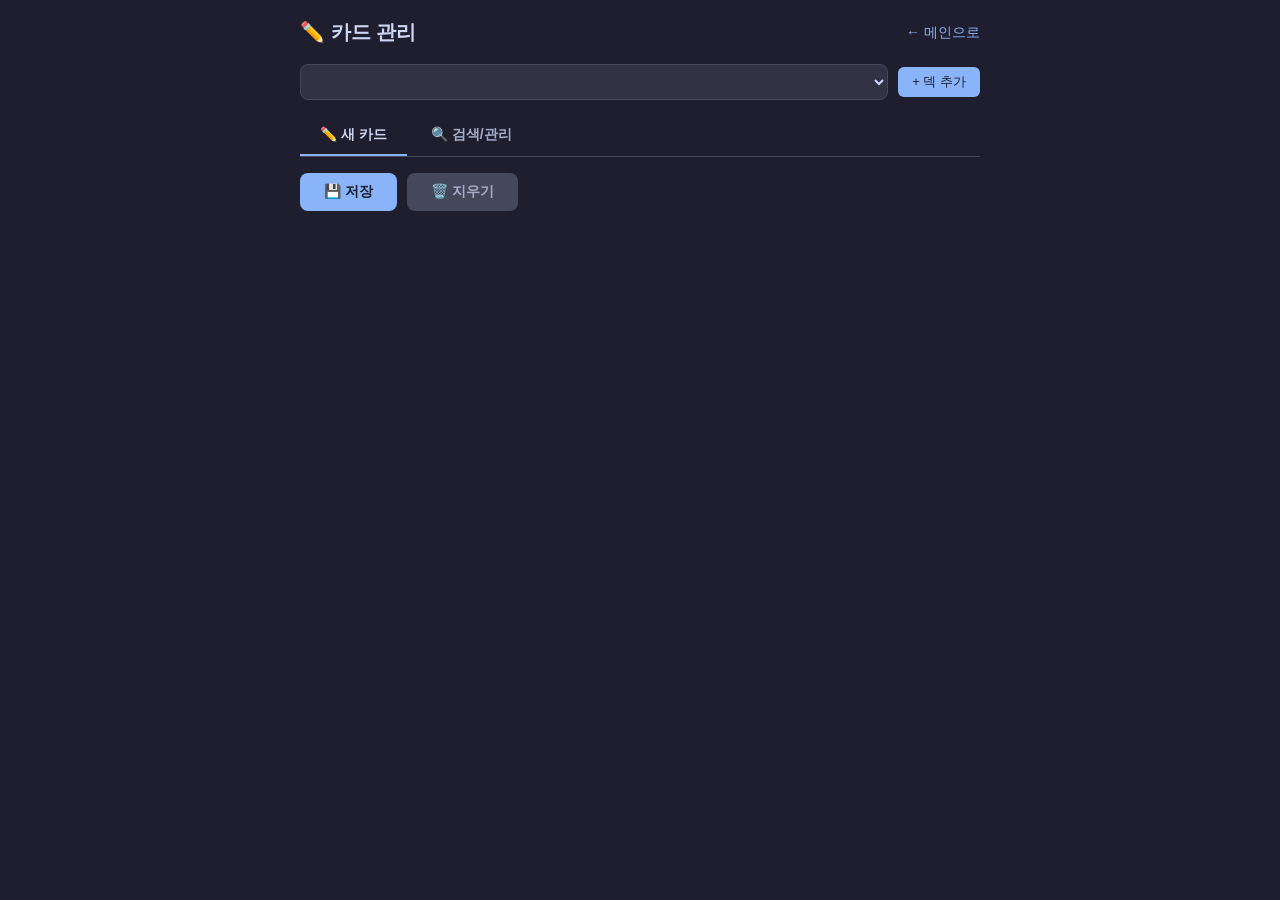
==== control.html @ b475185c "Add files via upload" ====
<!DOCTYPE html>
<html lang="ko">
<head>
  <meta charset="UTF-8">
  <meta name="viewport" content="width=device-width, initial-scale=1.0, maximum-scale=1.0, user-scalable=no">
  <title>✏️ 카드 관리 - memo_crd</title>
  <link rel="stylesheet" href="style.css">
  <style>
    /* control.html 전용 스타일 */
    .control-app { max-width: 720px; margin: 0 auto; padding: 16px 20px 32px; }
    .control-header { display: flex; align-items: center; justify-content: space-between; margin-bottom: 16px; flex-wrap: wrap; gap: 10px; }
    .control-header h1 { font-size: 20px; font-weight: 700; margin: 0; }
    .back-link { color: var(--accent-blue); text-decoration: none; font-size: 14px; }
    .back-link:hover { text-decoration: underline; }

    .deck-selector { display: flex; gap: 10px; align-items: center; margin-bottom: 16px; flex-wrap: wrap; }
    .deck-selector select { padding: 8px 14px; border-radius: 8px; border: 1px solid var(--card-border); background: var(--card-bg); color: var(--text-primary); font-size: 14px; flex: 1; min-width: 150px; }

    .control-tabs { display: flex; gap: 4px; margin-bottom: 16px; border-bottom: 1px solid var(--card-border); }
    .control-tab { padding: 10px 20px; border: none; background: none; color: var(--text-secondary); font-size: 14px; font-weight: 600; cursor: pointer; border-bottom: 2px solid transparent; transition: 0.15s; }
    .control-tab.active { color: var(--text-primary); border-bottom-color: var(--accent-blue); }
    .control-tab:hover { color: var(--text-primary); }

    .control-page { display: none; }
    .control-page.active { display: block; }

    /* 폼 스타일 */
    .form-section { background: var(--card-bg); border: 1px solid var(--card-border); border-radius: 12px; padding: 16px 18px; margin-bottom: 14px; }
    .form-section-title { font-size: 13px; font-weight: 600; color: var(--text-secondary); margin-bottom: 12px; display: flex; align-items: center; gap: 6px; }
    .form-section-title .stage-num { background: var(--accent-blue); color: #1e1e2e; padding: 0 8px; border-radius: 4px; font-size: 11px; }

    .field-group { margin-bottom: 10px; }
    .field-group label { display: block; font-size: 12px; color: var(--text-secondary); margin-bottom: 3px; font-weight: 500; }
    .field-group input, .field-group textarea, .field-group select { width: 100%; padding: 8px 12px; border-radius: 6px; border: 1px solid var(--card-border); background: var(--bg); color: var(--text-primary); font-size: 14px; font-family: inherit; }
    .field-group textarea { min-height: 60px; resize: vertical; }
    .field-group input:focus, .field-group textarea:focus, .field-group select:focus { border-color: var(--accent-blue); outline: none; }

    .list-entry-item { background: var(--bg); border: 1px solid var(--card-border); border-radius: 8px; padding: 12px; margin-bottom: 8px; position: relative; }
    .list-entry-item .del-entry-btn { position: absolute; top: 6px; right: 8px; background: none; border: none; color: var(--accent-red); cursor: pointer; font-size: 16px; }
    .list-text-item { display: flex; gap: 8px; align-items: center; margin-bottom: 6px; }
    .list-text-item input { flex: 1; padding: 6px 10px; border-radius: 6px; border: 1px solid var(--card-border); background: var(--bg); color: var(--text-primary); font-size: 13px; }
    .list-text-item .del-text-btn { background: none; border: none; color: var(--text-muted); cursor: pointer; font-size: 14px; }
    .list-text-item .del-text-btn:hover { color: var(--accent-red); }

    .add-btn { padding: 6px 14px; border: 1px dashed var(--card-border); border-radius: 6px; background: transparent; color: var(--text-secondary); font-size: 12px; cursor: pointer; transition: 0.15s; }
    .add-btn:hover { border-color: var(--accent-blue); color: var(--accent-blue); }

    .form-actions { display: flex; gap: 10px; flex-wrap: wrap; margin-top: 8px; }
    .form-actions .btn { padding: 10px 24px; border: none; border-radius: 8px; font-size: 14px; font-weight: 600; cursor: pointer; }
    .btn-save { background: var(--accent-blue); color: #1e1e2e; }
    .btn-save:hover { opacity: 0.85; }
    .btn-clear { background: var(--button-bg); color: var(--text-secondary); }
    .btn-clear:hover { background: var(--button-active); }

    /* 검색 결과 */
    .search-box { display: flex; gap: 8px; margin-bottom: 12px; }
    .search-box input { flex: 1; padding: 10px 14px; border-radius: 8px; border: 1px solid var(--card-border); background: var(--bg); color: var(--text-primary); font-size: 14px; }
    .search-box input:focus { border-color: var(--accent-blue); outline: none; }

    .search-result-item { background: var(--card-bg); border: 1px solid var(--card-border); border-radius: 8px; padding: 12px 14px; margin-bottom: 8px; }
    .search-result-item .result-header { display: flex; justify-content: space-between; align-items: center; flex-wrap: wrap; gap: 6px; }
    .search-result-item .result-title { font-size: 15px; font-weight: 600; color: var(--text-primary); }
    .search-result-item .result-deck { font-size: 11px; color: var(--text-muted); background: var(--bg); padding: 2px 8px; border-radius: 4px; }
    .search-result-item .result-actions { display: flex; gap: 4px; margin-top: 6px; }
    .search-result-item .result-actions button { background: none; border: none; color: var(--text-secondary); cursor: pointer; font-size: 14px; padding: 2px 6px; }
    .search-result-item .result-actions button:hover { color: var(--text-primary); }
    .search-result-item .result-actions .del-btn:hover { color: var(--accent-red); }

    .result-body { font-size: 13px; color: var(--text-secondary); margin-top: 4px; white-space: pre-wrap; word-break: break-word; }
    .result-edit-area { margin-top: 8px; }
    .result-edit-area textarea { width: 100%; padding: 8px 10px; border-radius: 6px; border: 1px solid var(--card-border); background: var(--bg); color: var(--text-primary); font-size: 13px; font-family: inherit; min-height: 80px; }
    .result-edit-area .edit-actions { display: flex; gap: 6px; margin-top: 6px; }
    .result-edit-area .edit-actions button { padding: 4px 12px; border: none; border-radius: 6px; font-size: 12px; font-weight: 600; cursor: pointer; }
    .edit-save-btn { background: var(--accent-blue); color: #1e1e2e; }
    .edit-cancel-btn { background: var(--button-bg); color: var(--text-secondary); }

    .empty-state { text-align: center; padding: 40px 16px; color: var(--text-muted); font-size: 14px; }

    @media (max-width: 480px) {
      .control-app { padding: 10px 12px 24px; }
      .control-tab { padding: 8px 12px; font-size: 13px; }
      .form-section { padding: 12px 14px; }
    }
  </style>
</head>
<body>

  <div class="control-app">

    <!-- 헤더 -->
    <div class="control-header">
      <h1>✏️ 카드 관리</h1>
      <a href="index.html" class="back-link">← 메인으로</a>
    </div>

    <!-- 덱 선택 -->
    <div class="deck-selector">
      <select id="deckSelect"></select>
      <button class="btn-save" id="addDeckBtn" style="padding:6px 14px;font-size:13px;border:none;border-radius:6px;cursor:pointer;background:var(--accent-blue);color:#1e1e2e;">+ 덱 추가</button>
    </div>

    <!-- 탭 -->
    <div class="control-tabs">
      <button class="control-tab active" data-tab="new">✏️ 새 카드</button>
      <button class="control-tab" data-tab="search">🔍 검색/관리</button>
    </div>

    <!-- 새 카드 탭 -->
    <div id="tab-new" class="control-page active">
      <div id="newCardForm">
        <!-- JavaScript로 동적 생성 -->
      </div>
      <div class="form-actions">
        <button class="btn btn-save" id="saveCardBtn">💾 저장</button>
        <button class="btn btn-clear" id="clearFormBtn">🗑️ 지우기</button>
      </div>
    </div>

    <!-- 검색/관리 탭 -->
    <div id="tab-search" class="control-page">
      <div class="search-box">
        <input id="searchInput" type="text" placeholder="검색어 (단어, baseWord, deck...)">
        <button id="searchBtn" style="padding:8px 16px;border:none;border-radius:8px;background:var(--accent-blue);color:#1e1e2e;font-weight:600;cursor:pointer;">검색</button>
      </div>
      <div id="searchResults"></div>
    </div>

  </div>

  <!-- ===== 확인 다이얼로그 ===== -->
  <div id="confirm-modal" class="modal-overlay hidden">
    <div class="modal-box modal-box-small">
      <p id="confirm-text"></p>
      <div class="confirm-actions">
        <button id="confirm-yes" class="btn-pill x-btn">삭제</button>
        <button id="confirm-no" class="btn-pill">취소</button>
      </div>
    </div>
  </div>

  <!-- ===== 토스트 컨테이너 ===== -->
  <div id="toast-container"></div>

  <script src="app.js"></script>
  <script>
    // ===== control.html 전용 초기화 =====
    document.addEventListener('DOMContentLoaded', function() {
      if (typeof initControl === 'function') {
        initControl();
      } else {
        console.error('app.js 로드 실패: initControl 함수를 찾을 수 없습니다.');
      }
    });
  </script>
</body>
</html>
---- style.css ----
:root {
  --bg: #1e1e2e;
  --card-bg: #313244;
  --card-border: #45475a;
  --text-primary: #cdd6f4;
  --text-secondary: #a6adc8;
  --text-muted: #6c7086;
  --accent-blue: #89b4fa;
  --accent-green: #a6e3a1;
  --accent-yellow: #f9e2af;
  --accent-red: #f38ba8;
  --accent-pink: #f5c2e7;
  --button-bg: #45475a;
  --button-active: #585b70;
  --star-gold: #f9e2af;
  --x-red: #f38ba8;
  --radius: 12px;
  --radius-sm: 8px;
}

* { box-sizing: border-box; margin: 0; padding: 0; -webkit-tap-highlight-color: transparent; }

html, body {
  background: var(--bg);
  color: var(--text-primary);
  font-family: -apple-system, BlinkMacSystemFont, 'Segoe UI', 'Noto Sans KR', sans-serif;
  font-size: 15px;
  line-height: 1.6;
  min-height: 100vh;
}

.hidden { display: none !important; }

/* ===== 모달 ===== */
.modal-overlay {
  position: fixed;
  inset: 0;
  background: rgba(0,0,0,0.7);
  display: flex;
  align-items: center;
  justify-content: center;
  padding: 20px;
  z-index: 1000;
}
.modal-overlay.hidden { display: none; }

.modal-box {
  background: var(--card-bg);
  border: 1px solid var(--card-border);
  border-radius: var(--radius);
  padding: 28px 24px;
  max-width: 420px;
  width: 100%;
  max-height: 90vh;
  overflow-y: auto;
}
.modal-box-small { max-width: 340px; text-align: center; }
.modal-box h2 { font-size: 18px; font-weight: 700; margin-bottom: 10px; color: var(--accent-blue); }
.modal-desc { font-size: 13px; color: var(--text-secondary); line-height: 1.6; margin-bottom: 16px; }
.modal-box label { display: block; font-size: 12px; color: var(--text-secondary); font-weight: 500; margin-bottom: 4px; }
.modal-box input, .modal-box textarea {
  width: 100%;
  padding: 10px 14px;
  border-radius: var(--radius-sm);
  border: 1px solid var(--card-border);
  background: var(--bg);
  color: var(--text-primary);
  font-size: 14px;
  font-family: inherit;
}
.modal-box input:focus, .modal-box textarea:focus { border-color: var(--accent-blue); outline: none; }
.modal-hint { font-size: 11px; color: var(--text-muted); margin-top: 12px; line-height: 1.5; }
.setup-error { color: var(--accent-red); font-size: 12px; margin-top: 10px; }

.confirm-actions { display: flex; gap: 10px; justify-content: center; margin-top: 16px; }
#confirm-text { font-size: 14px; color: var(--text-primary); }

/* ===== 앱 ===== */
.app {
  max-width: 640px;
  margin: 0 auto;
  padding: 10px 16px 24px;
  min-height: 100vh;
  display: flex;
  flex-direction: column;
}

/* ===== 상단바 ===== */
.topbar {
  display: flex;
  justify-content: space-between;
  align-items: center;
  padding: 6px 0 10px;
  border-bottom: 1px solid var(--card-border);
}
.topbar-left { display: flex; align-items: center; gap: 8px; }
.app-title { font-size: 16px; font-weight: 700; }
.sync-indicator { font-size: 10px; color: var(--accent-green); }
.sync-indicator.syncing { color: var(--accent-yellow); animation: pulse 0.8s infinite; }
.sync-indicator.error { color: var(--accent-red); }
@keyframes pulse { 0%,100% { opacity: 1; } 50% { opacity: 0.2; } }
.sync-text { font-size: 11px; color: var(--text-muted); }
.topbar-right { display: flex; gap: 4px; }
.icon-btn {
  background: none;
  border: none;
  color: var(--text-secondary);
  font-size: 18px;
  cursor: pointer;
  padding: 4px 8px;
  border-radius: var(--radius-sm);
}
.icon-btn:hover { background: var(--button-bg); color: var(--text-primary); }

/* ===== 덱 탭 ===== */
.deck-tabs {
  display: flex;
  gap: 4px;
  padding: 10px 0 12px;
  overflow-x: auto;
  flex-wrap: nowrap;
}
.deck-tab {
  padding: 6px 16px;
  border: none;
  border-radius: 20px;
  background: var(--button-bg);
  color: var(--text-secondary);
  font-size: 13px;
  font-weight: 500;
  cursor: pointer;
  white-space: nowrap;
  transition: 0.15s;
}
.deck-tab:hover { background: var(--button-active); }
.deck-tab.active { background: var(--accent-blue); color: #1e1e2e; }

/* ===== 정보 패널 ===== */
.info-panel {
  display: flex;
  align-items: center;
  justify-content: space-between;
  padding: 8px 12px;
  background: var(--card-bg);
  border-radius: var(--radius-sm);
  margin-bottom: 10px;
  flex-wrap: wrap;
  gap: 6px;
  min-height: 44px;
}
.info-left { display: flex; align-items: center; gap: 8px; flex-wrap: wrap; }
.star-display { color: var(--star-gold); font-size: 14px; letter-spacing: 1px; }
.x-display { color: var(--x-red); font-size: 14px; letter-spacing: 1px; }
.progress { font-size: 12px; color: var(--text-muted); }
.info-center { flex: 1; min-width: 120px; }
.card-title { font-size: 16px; font-weight: 600; display: block; }
.card-sub { font-size: 12px; color: var(--text-secondary); }
.stage-indicator { font-size: 12px; color: var(--text-muted); margin-left: 6px; letter-spacing: 2px; }
.info-right { display: flex; align-items: center; gap: 6px; }
.btn-delete-sm {
  background: none;
  border: none;
  color: var(--text-muted);
  font-size: 18px;
  cursor: pointer;
  padding: 4px 6px;
}
.btn-delete-sm:hover { color: var(--accent-red); }

/* ===== 카드 영역 ===== */
.card-container {
  perspective: 1200px;
  flex: 1;
  min-height: 260px;
  margin-bottom: 12px;
}
.card {
  width: 100%;
  height: 100%;
  min-height: 260px;
  cursor: pointer;
  position: relative;
}
.card-inner {
  position: relative;
  width: 100%;
  height: 100%;
  min-height: 260px;
  transition: transform 0.5s cubic-bezier(0.23, 1, 0.32, 1);
  transform-style: preserve-3d;
}
.face {
  position: absolute;
  inset: 0;
  backface-visibility: hidden;
  border-radius: var(--radius);
  display: flex;
  flex-direction: column;
  justify-content: center;
  align-items: center;
  padding: 24px 20px;
  text-align: center;
  background: var(--card-bg);
  border: 1px solid var(--card-border);
  min-height: 260px;
  overflow-y: auto;
}
.face-0 { transform: rotateY(0deg); }
.face-1 { transform: rotateY(180deg); }
.face-2 { transform: rotateY(360deg); }
.face-3 { transform: rotateY(540deg); }

.face-label {
  font-size: 11px;
  color: var(--text-muted);
  font-weight: 600;
  text-transform: uppercase;
  letter-spacing: 0.08em;
  margin-bottom: 10px;
}
.face-content {
  font-size: 18px;
  font-weight: 500;
  color: var(--text-primary);
  width: 100%;
  word-break: break-word;
}
.face-content .field-item { margin-bottom: 6px; }
.face-content .field-item:last-child { margin-bottom: 0; }
.empty-face { color: var(--text-muted); font-size: 16px; }

/* ===== 하단 컨트롤 ===== */
.controls-panel {
  display: flex;
  flex-direction: column;
  gap: 10px;
  padding: 10px 0 6px;
}
.nav-row { display: flex; gap: 6px; flex-wrap: wrap; justify-content: center; }
.ctrl-btn {
  padding: 8px 14px;
  border: none;
  border-radius: var(--radius-sm);
  background: var(--button-bg);
  color: var(--text-primary);
  font-size: 13px;
  font-weight: 500;
  cursor: pointer;
  transition: 0.15s;
  flex: 1;
  min-width: 56px;
}
.ctrl-btn:hover { background: var(--button-active); }
.ctrl-btn:active { transform: scale(0.95); }
.shuffle-btn { background: #3d2e5e; color: var(--accent-pink); }
.shuffle-btn:hover { background: #4e3a72; }
.reset-btn { background: #3d1e2e; color: var(--accent-red); }
.reset-btn:hover { background: #522840; }

.score-row { display: flex; gap: 4px; flex-wrap: wrap; justify-content: center; }
.btn-pill {
  padding: 8px 14px;
  border: none;
  border-radius: var(--radius-sm);
  font-size: 14px;
  font-weight: 600;
  background: var(--button-bg);
  color: var(--text-primary);
  cursor: pointer;
  transition: 0.15s;
  min-width: 44px;
}
.btn-pill:hover { background: var(--button-active); }
.btn-pill:active { transform: scale(0.95); }
.star-btn { color: var(--star-gold); }
.x-btn { color: var(--x-red); }

/* ===== 푸터 ===== */
.app-footer {
  text-align: center;
  padding: 10px 0 4px;
  border-top: 1px solid var(--card-border);
  margin-top: 8px;
}
.footer-stats { font-size: 12px; color: var(--text-secondary); }
.footer-help { font-size: 10px; color: var(--text-muted); margin-top: 4px; opacity: 0.7; }
.status-text { font-size: 11px; color: var(--accent-green); min-height: 16px; margin-top: 4px; }

/* ===== 토스트 ===== */
#toast-container {
  position: fixed;
  bottom: 24px;
  left: 50%;
  transform: translateX(-50%);
  display: flex;
  flex-direction: column;
  gap: 6px;
  z-index: 2000;
  pointer-events: none;
  max-width: 90%;
}
.toast {
  background: var(--card-bg);
  border: 1px solid var(--card-border);
  color: var(--text-primary);
  padding: 10px 18px;
  border-radius: var(--radius-sm);
  font-size: 13px;
  box-shadow: 0 4px 16px rgba(0,0,0,0.4);
  animation: fadeIn 0.2s ease;
}
.toast.error { border-color: var(--accent-red); color: var(--accent-red); }
@keyframes fadeIn { from { opacity: 0; transform: translateY(10px); } to { opacity: 1; transform: translateY(0); } }

/* ===== 반응형 ===== */
@media (max-width: 480px) {
  .app { padding: 6px 10px 16px; }
  .card-title { font-size: 14px; }
  .face-content { font-size: 15px; }
  .face { padding: 16px 14px; min-height: 200px; }
  .card { min-height: 200px; }
  .card-inner { min-height: 200px; }
  .ctrl-btn { font-size: 12px; padding: 6px 10px; min-width: 44px; }
  .btn-pill { font-size: 12px; padding: 6px 10px; min-width: 36px; }
  .info-panel { padding: 6px 10px; }
  .deck-tab { font-size: 12px; padding: 4px 12px; }
  .topbar .app-title { font-size: 14px; }
}

@media (min-width: 768px) {
  .app { padding: 20px 32px 32px; }
  .face-content { font-size: 22px; }
  .card-title { font-size: 20px; }
}
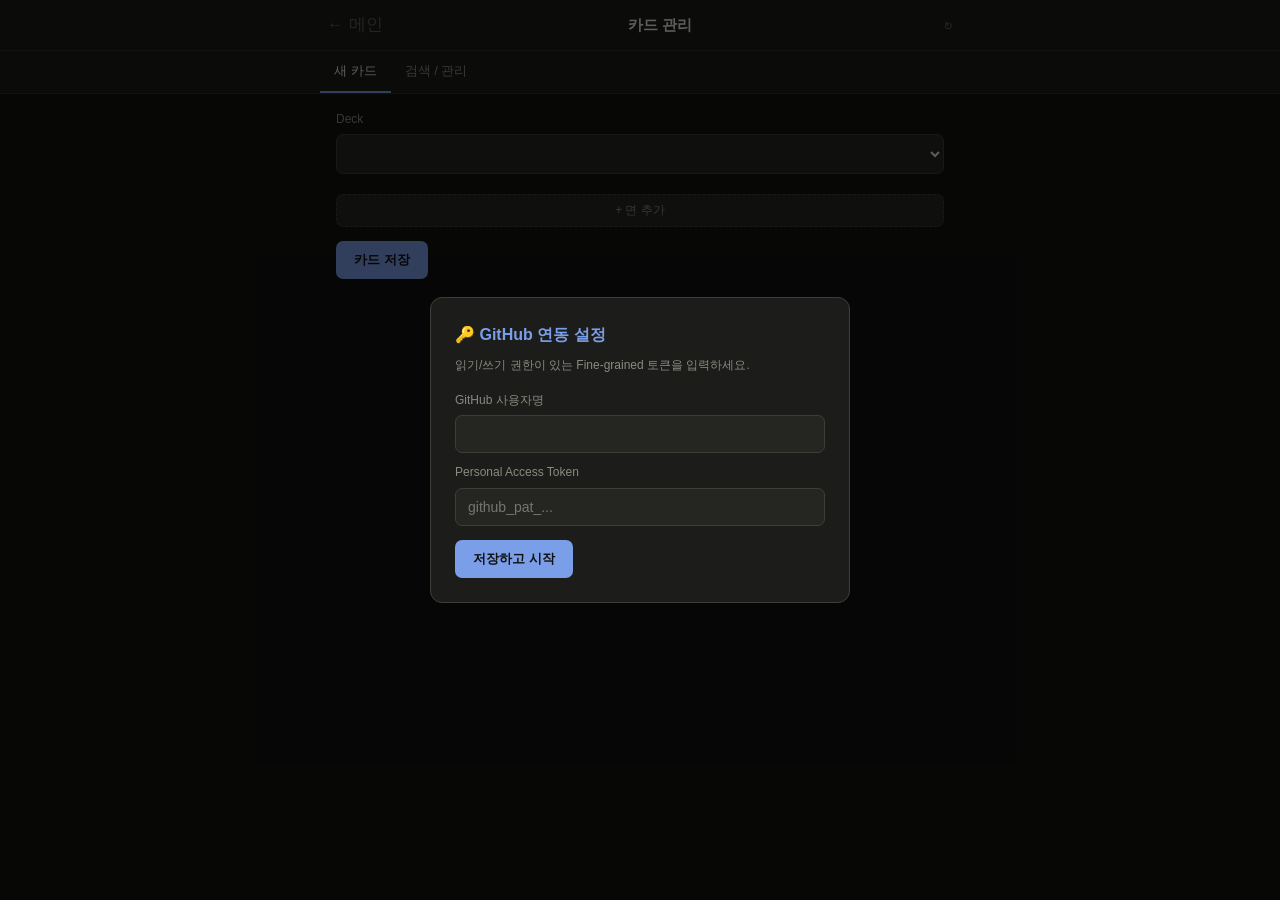
==== commit 5b8f1d44: "Add files via upload" ====
--- a/control.html
+++ b/control.html
@@ -1,156 +1,523 @@
 <!DOCTYPE html>
 <html lang="ko">
 <head>
-  <meta charset="UTF-8">
-  <meta name="viewport" content="width=device-width, initial-scale=1.0, maximum-scale=1.0, user-scalable=no">
-  <title>✏️ 카드 관리 - memo_crd</title>
-  <link rel="stylesheet" href="style.css">
-  <style>
-    /* control.html 전용 스타일 */
-    .control-app { max-width: 720px; margin: 0 auto; padding: 16px 20px 32px; }
-    .control-header { display: flex; align-items: center; justify-content: space-between; margin-bottom: 16px; flex-wrap: wrap; gap: 10px; }
-    .control-header h1 { font-size: 20px; font-weight: 700; margin: 0; }
-    .back-link { color: var(--accent-blue); text-decoration: none; font-size: 14px; }
-    .back-link:hover { text-decoration: underline; }
-
-    .deck-selector { display: flex; gap: 10px; align-items: center; margin-bottom: 16px; flex-wrap: wrap; }
-    .deck-selector select { padding: 8px 14px; border-radius: 8px; border: 1px solid var(--card-border); background: var(--card-bg); color: var(--text-primary); font-size: 14px; flex: 1; min-width: 150px; }
-
-    .control-tabs { display: flex; gap: 4px; margin-bottom: 16px; border-bottom: 1px solid var(--card-border); }
-    .control-tab { padding: 10px 20px; border: none; background: none; color: var(--text-secondary); font-size: 14px; font-weight: 600; cursor: pointer; border-bottom: 2px solid transparent; transition: 0.15s; }
-    .control-tab.active { color: var(--text-primary); border-bottom-color: var(--accent-blue); }
-    .control-tab:hover { color: var(--text-primary); }
-
-    .control-page { display: none; }
-    .control-page.active { display: block; }
-
-    /* 폼 스타일 */
-    .form-section { background: var(--card-bg); border: 1px solid var(--card-border); border-radius: 12px; padding: 16px 18px; margin-bottom: 14px; }
-    .form-section-title { font-size: 13px; font-weight: 600; color: var(--text-secondary); margin-bottom: 12px; display: flex; align-items: center; gap: 6px; }
-    .form-section-title .stage-num { background: var(--accent-blue); color: #1e1e2e; padding: 0 8px; border-radius: 4px; font-size: 11px; }
-
-    .field-group { margin-bottom: 10px; }
-    .field-group label { display: block; font-size: 12px; color: var(--text-secondary); margin-bottom: 3px; font-weight: 500; }
-    .field-group input, .field-group textarea, .field-group select { width: 100%; padding: 8px 12px; border-radius: 6px; border: 1px solid var(--card-border); background: var(--bg); color: var(--text-primary); font-size: 14px; font-family: inherit; }
-    .field-group textarea { min-height: 60px; resize: vertical; }
-    .field-group input:focus, .field-group textarea:focus, .field-group select:focus { border-color: var(--accent-blue); outline: none; }
-
-    .list-entry-item { background: var(--bg); border: 1px solid var(--card-border); border-radius: 8px; padding: 12px; margin-bottom: 8px; position: relative; }
-    .list-entry-item .del-entry-btn { position: absolute; top: 6px; right: 8px; background: none; border: none; color: var(--accent-red); cursor: pointer; font-size: 16px; }
-    .list-text-item { display: flex; gap: 8px; align-items: center; margin-bottom: 6px; }
-    .list-text-item input { flex: 1; padding: 6px 10px; border-radius: 6px; border: 1px solid var(--card-border); background: var(--bg); color: var(--text-primary); font-size: 13px; }
-    .list-text-item .del-text-btn { background: none; border: none; color: var(--text-muted); cursor: pointer; font-size: 14px; }
-    .list-text-item .del-text-btn:hover { color: var(--accent-red); }
-
-    .add-btn { padding: 6px 14px; border: 1px dashed var(--card-border); border-radius: 6px; background: transparent; color: var(--text-secondary); font-size: 12px; cursor: pointer; transition: 0.15s; }
-    .add-btn:hover { border-color: var(--accent-blue); color: var(--accent-blue); }
-
-    .form-actions { display: flex; gap: 10px; flex-wrap: wrap; margin-top: 8px; }
-    .form-actions .btn { padding: 10px 24px; border: none; border-radius: 8px; font-size: 14px; font-weight: 600; cursor: pointer; }
-    .btn-save { background: var(--accent-blue); color: #1e1e2e; }
-    .btn-save:hover { opacity: 0.85; }
-    .btn-clear { background: var(--button-bg); color: var(--text-secondary); }
-    .btn-clear:hover { background: var(--button-active); }
-
-    /* 검색 결과 */
-    .search-box { display: flex; gap: 8px; margin-bottom: 12px; }
-    .search-box input { flex: 1; padding: 10px 14px; border-radius: 8px; border: 1px solid var(--card-border); background: var(--bg); color: var(--text-primary); font-size: 14px; }
-    .search-box input:focus { border-color: var(--accent-blue); outline: none; }
-
-    .search-result-item { background: var(--card-bg); border: 1px solid var(--card-border); border-radius: 8px; padding: 12px 14px; margin-bottom: 8px; }
-    .search-result-item .result-header { display: flex; justify-content: space-between; align-items: center; flex-wrap: wrap; gap: 6px; }
-    .search-result-item .result-title { font-size: 15px; font-weight: 600; color: var(--text-primary); }
-    .search-result-item .result-deck { font-size: 11px; color: var(--text-muted); background: var(--bg); padding: 2px 8px; border-radius: 4px; }
-    .search-result-item .result-actions { display: flex; gap: 4px; margin-top: 6px; }
-    .search-result-item .result-actions button { background: none; border: none; color: var(--text-secondary); cursor: pointer; font-size: 14px; padding: 2px 6px; }
-    .search-result-item .result-actions button:hover { color: var(--text-primary); }
-    .search-result-item .result-actions .del-btn:hover { color: var(--accent-red); }
-
-    .result-body { font-size: 13px; color: var(--text-secondary); margin-top: 4px; white-space: pre-wrap; word-break: break-word; }
-    .result-edit-area { margin-top: 8px; }
-    .result-edit-area textarea { width: 100%; padding: 8px 10px; border-radius: 6px; border: 1px solid var(--card-border); background: var(--bg); color: var(--text-primary); font-size: 13px; font-family: inherit; min-height: 80px; }
-    .result-edit-area .edit-actions { display: flex; gap: 6px; margin-top: 6px; }
-    .result-edit-area .edit-actions button { padding: 4px 12px; border: none; border-radius: 6px; font-size: 12px; font-weight: 600; cursor: pointer; }
-    .edit-save-btn { background: var(--accent-blue); color: #1e1e2e; }
-    .edit-cancel-btn { background: var(--button-bg); color: var(--text-secondary); }
-
-    .empty-state { text-align: center; padding: 40px 16px; color: var(--text-muted); font-size: 14px; }
-
-    @media (max-width: 480px) {
-      .control-app { padding: 10px 12px 24px; }
-      .control-tab { padding: 8px 12px; font-size: 13px; }
-      .form-section { padding: 12px 14px; }
-    }
-  </style>
+<meta charset="UTF-8">
+<meta name="viewport" content="width=device-width, initial-scale=1.0, maximum-scale=1.0, user-scalable=no">
+<title>memo_crd · control</title>
+<link rel="stylesheet" href="style.css">
 </head>
 <body>
 
-  <div class="control-app">
-
-    <!-- 헤더 -->
-    <div class="control-header">
-      <h1>✏️ 카드 관리</h1>
-      <a href="index.html" class="back-link">← 메인으로</a>
-    </div>
-
-    <!-- 덱 선택 -->
-    <div class="deck-selector">
-      <select id="deckSelect"></select>
-      <button class="btn-save" id="addDeckBtn" style="padding:6px 14px;font-size:13px;border:none;border-radius:6px;cursor:pointer;background:var(--accent-blue);color:#1e1e2e;">+ 덱 추가</button>
-    </div>
-
-    <!-- 탭 -->
-    <div class="control-tabs">
-      <button class="control-tab active" data-tab="new">✏️ 새 카드</button>
-      <button class="control-tab" data-tab="search">🔍 검색/관리</button>
-    </div>
-
-    <!-- 새 카드 탭 -->
-    <div id="tab-new" class="control-page active">
-      <div id="newCardForm">
-        <!-- JavaScript로 동적 생성 -->
-      </div>
-      <div class="form-actions">
-        <button class="btn btn-save" id="saveCardBtn">💾 저장</button>
-        <button class="btn btn-clear" id="clearFormBtn">🗑️ 지우기</button>
-      </div>
-    </div>
-
-    <!-- 검색/관리 탭 -->
-    <div id="tab-search" class="control-page">
-      <div class="search-box">
-        <input id="searchInput" type="text" placeholder="검색어 (단어, baseWord, deck...)">
-        <button id="searchBtn" style="padding:8px 16px;border:none;border-radius:8px;background:var(--accent-blue);color:#1e1e2e;font-weight:600;cursor:pointer;">검색</button>
-      </div>
-      <div id="searchResults"></div>
-    </div>
-
+<div id="setup-modal" class="modal-overlay">
+  <div class="modal-box">
+    <h2>🔑 GitHub 연동 설정</h2>
+    <p class="modal-desc">읽기/쓰기 권한이 있는 Fine-grained 토큰을 입력하세요.</p>
+    <label class="field-label">GitHub 사용자명</label>
+    <input id="input-owner" class="field-input" type="text">
+    <div style="height:10px"></div>
+    <label class="field-label">Personal Access Token</label>
+    <input id="input-token" class="field-input" type="password" placeholder="github_pat_...">
+    <div class="btn-row"><button id="setup-save-btn" class="btn btn-accent">저장하고 시작</button></div>
+    <p id="setup-error" class="modal-err"></p>
   </div>
-
-  <!-- ===== 확인 다이얼로그 ===== -->
-  <div id="confirm-modal" class="modal-overlay hidden">
-    <div class="modal-box modal-box-small">
-      <p id="confirm-text"></p>
-      <div class="confirm-actions">
-        <button id="confirm-yes" class="btn-pill x-btn">삭제</button>
-        <button id="confirm-no" class="btn-pill">취소</button>
-      </div>
+</div>
+
+<header class="app-header">
+  <div class="header-inner">
+    <a href="index.html" class="icon-btn" style="text-decoration:none">← 메인</a>
+    <span class="app-title">카드 관리</span>
+    <div class="header-right">
+      <span id="sync-text" class="sync-text"></span>
+      <button id="refresh-btn" class="icon-btn" title="새로고침">↻</button>
     </div>
   </div>
-
-  <!-- ===== 토스트 컨테이너 ===== -->
-  <div id="toast-container"></div>
-
-  <script src="app.js"></script>
-  <script>
-    // ===== control.html 전용 초기화 =====
-    document.addEventListener('DOMContentLoaded', function() {
-      if (typeof initControl === 'function') {
-        initControl();
-      } else {
-        console.error('app.js 로드 실패: initControl 함수를 찾을 수 없습니다.');
+</header>
+
+<nav class="tab-bar">
+  <div class="tab-inner">
+    <button class="tab-btn active" data-tab="new">새 카드</button>
+    <button class="tab-btn" data-tab="search">검색 / 관리</button>
+  </div>
+</nav>
+
+<!-- ===== 새 카드 ===== -->
+<div id="tab-new" class="page">
+  <div class="field-block">
+    <label class="field-label">Deck</label>
+    <select id="deck-select" class="field-select"></select>
+  </div>
+  <div id="new-stage-container"></div>
+  <button type="button" id="add-stage-new" class="list-add-btn">+ 면 추가</button>
+  <div class="btn-row">
+    <button id="save-new-btn" class="btn btn-accent">카드 저장</button>
+  </div>
+  <div id="new-upload-progress" class="field-hint"></div>
+</div>
+
+<!-- ===== 검색/관리 ===== -->
+<div id="tab-search" class="page hidden">
+  <input id="search-input" class="search-input" type="text" placeholder="결합어구, 단서, 본문 등으로 검색...">
+  <div id="search-result-label" class="search-result-label"></div>
+  <div id="search-results"></div>
+</div>
+
+<div id="toast-container" style="position:fixed;bottom:20px;left:50%;transform:translateX(-50%);z-index:300"></div>
+
+<script src="gh-api.js"></script>
+<script>
+let cards = [];
+let scores = {};
+let schemas = { decks:{}, difficulty_levels:{} };
+let FIELD_LABELS = {};
+const pendingFiles = new Map(); // fileInputEl -> File
+
+function toast(msg, isError=false){
+  const c = document.getElementById('toast-container');
+  const el = document.createElement('div');
+  el.style.cssText = `background:var(--surface);border:1px solid ${isError?'var(--red)':'var(--border2)'};color:${isError?'var(--red)':'var(--text)'};padding:9px 16px;border-radius:10px;font-size:13px;margin-top:8px`;
+  el.textContent = msg;
+  c.appendChild(el);
+  setTimeout(()=>el.remove(), 2800);
+}
+function esc(s){ return String(s).replace(/[&<>"']/g, c=>({'&':'&amp;','<':'&lt;','>':'&gt;','"':'&quot;',"'":'&#39;'}[c])); }
+
+// ===== 초기화 =====
+async function init(){
+  if (!hasAuth()){ document.getElementById('setup-modal').classList.add('open'); return; }
+  await loadAll();
+}
+async function loadAll(){
+  document.getElementById('sync-text').textContent = '불러오는 중...';
+  try{
+    const [c,s,f] = await Promise.all([ghGetJson('cards.json'), ghGetJson('scores.json'), ghGetJson('field_schemas.json')]);
+    cards = c.data || [];
+    scores = s.data || {};
+    schemas = f.data || { decks:{}, difficulty_levels:{} };
+    buildFieldLabelIndex();
+    document.getElementById('sync-text').textContent = '';
+    populateDeckSelect();
+    renderNewForm();
+    doSearch();
+  }catch(e){
+    document.getElementById('sync-text').textContent = '';
+    toast('불러오기 실패: ' + e.message, true);
+  }
+}
+function buildFieldLabelIndex(){
+  FIELD_LABELS = {};
+  Object.values(schemas.decks||{}).forEach(d=>{
+    const stageLists = [d.stages, d.stageTemplate].filter(Boolean);
+    stageLists.forEach(list=>list.forEach(st=>st.fields.forEach(f=>{ FIELD_LABELS[f.key]=f.label; })));
+  });
+}
+function difficultyOptions(){ return Object.keys(schemas.difficulty_levels||{L0:1,L1:1,L2:1,L3:1,Lx:1}); }
+
+// ===== 탭 전환 =====
+document.querySelectorAll('.tab-btn').forEach(btn=>{
+  btn.addEventListener('click', ()=>{
+    document.querySelectorAll('.tab-btn').forEach(b=>b.classList.remove('active'));
+    btn.classList.add('active');
+    document.getElementById('tab-new').classList.toggle('hidden', btn.dataset.tab!=='new');
+    document.getElementById('tab-search').classList.toggle('hidden', btn.dataset.tab!=='search');
+  });
+});
+
+// ================== 필드 렌더링 (공용) ==================
+function fieldDefEmpty(f){
+  let value = '';
+  if (f.type==='select') value = (f.options||difficultyOptions())[0];
+  if (f.type==='list-text' || f.type==='list-entry') value = [];
+  return { key:f.key, label:f.label, type:f.type, value, options:f.options, subfields:f.subfields };
+}
+
+function fieldBlockHTML(fd){
+  const { key, label, type, value, options, subfields } = fd;
+  if (type==='text')
+    return `<div class="field-block" data-key="${key}" data-type="text"><label class="field-label">${esc(label)}</label><input class="field-input" type="text" value="${esc(value||'')}"></div>`;
+  if (type==='textarea')
+    return `<div class="field-block" data-key="${key}" data-type="textarea"><label class="field-label">${esc(label)}</label><textarea class="field-textarea">${esc(value||'')}</textarea></div>`;
+  if (type==='select'){
+    const opts = options || difficultyOptions();
+    return `<div class="field-block" data-key="${key}" data-type="select"><label class="field-label">${esc(label)}</label><select class="field-select">${opts.map(o=>`<option value="${o}" ${o===value?'selected':''}>${o}</option>`).join('')}</select></div>`;
+  }
+  if (type==='image' || type==='audio' || type==='pdf'){
+    const accept = type==='image'?'image/*':type==='audio'?'audio/*':'application/pdf';
+    return `<div class="field-block" data-key="${key}" data-type="${type}">
+      <label class="field-label">${esc(label)}</label>
+      <div class="attach-bar"><label class="attach-btn">📎 파일 선택<input type="file" class="file-input" accept="${accept}"></label></div>
+      <div class="attach-preview" data-existing="${esc(value||'')}">${value?esc(value):'선택된 파일 없음'}</div>
+    </div>`;
+  }
+  if (type==='list-text'){
+    const items = Array.isArray(value)?value:[];
+    return `<div class="field-block" data-key="${key}" data-type="list-text">
+      <label class="field-label">${esc(label)}</label>
+      <div class="list-text-wrap">${items.map(v=>listTextRowHTML(v)).join('')}</div>
+      <button type="button" class="list-add-btn" data-act="add-text-row">+ 추가</button>
+    </div>`;
+  }
+  if (type==='list-entry'){
+    const entries = Array.isArray(value)?value:[];
+    const sub = subfields || [
+      {key:'word',label:'단어',type:'text'},
+      {key:'difficulty',label:'레벨',type:'select',options:difficultyOptions()},
+      {key:'definition_en',label:'영문 뜻풀이',type:'textarea'},
+      {key:'hint_kr',label:'한글 힌트',type:'text'}
+    ];
+    return `<div class="field-block" data-key="${key}" data-type="list-entry" data-subfields='${esc(JSON.stringify(sub))}'>
+      <label class="field-label">${esc(label)}</label>
+      <div class="list-entry-wrap">${entries.map(en=>entryBoxHTML(en, sub)).join('')}</div>
+      <button type="button" class="list-add-btn" data-act="add-entry-box">+ 단어 추가</button>
+    </div>`;
+  }
+  return '';
+}
+
+function listTextRowHTML(v=''){
+  return `<div class="list-item-row"><input class="field-input list-text-item" type="text" value="${esc(v)}"><button type="button" class="list-remove-btn" data-act="remove-row">✕</button></div>`;
+}
+
+function entryBoxHTML(en={}, subfieldDefs){
+  return `<div class="entry-box">
+    <div class="entry-box-head"><span class="entry-box-title">단어 항목</span><button type="button" class="list-remove-btn" data-act="remove-entry">✕</button></div>
+    ${subfieldDefs.map(sf=>{
+      if (sf.type==='select'){
+        const opts = sf.options || difficultyOptions();
+        return `<div style="margin-bottom:6px"><label class="field-label">${esc(sf.label)}</label><select class="field-select" data-subkey="${sf.key}">${opts.map(o=>`<option value="${o}" ${o===en[sf.key]?'selected':''}>${o}</option>`).join('')}</select></div>`;
       }
+      if (sf.type==='textarea')
+        return `<div style="margin-bottom:6px"><label class="field-label">${esc(sf.label)}</label><textarea class="field-textarea" data-subkey="${sf.key}">${esc(en[sf.key]||'')}</textarea></div>`;
+      return `<div style="margin-bottom:6px"><label class="field-label">${esc(sf.label)}</label><input class="field-input" type="text" data-subkey="${sf.key}" value="${esc(en[sf.key]||'')}"></div>`;
+    }).join('')}
+  </div>`;
+}
+
+function stageCardHTML(stageIdx, stage){
+  return `<div class="stage-card" data-stage-idx="${stageIdx}">
+    <div class="stage-card-head">
+      <input class="field-input stage-label-input" style="font-weight:600;color:var(--accent);max-width:240px" type="text" value="${esc(stage.label||'')}">
+      <button type="button" class="stage-del-btn" data-act="del-stage">면 삭제</button>
+    </div>
+    <div class="stage-fields">${stage.fields.map(fieldBlockHTML).join('')}</div>
+  </div>`;
+}
+
+// 컨테이너 전체에 대한 공용 이벤트 위임 (추가/삭제/파일선택)
+function wireStageEvents(container){
+  container.addEventListener('click', (e)=>{
+    const act = e.target.dataset && e.target.dataset.act;
+    if (!act) return;
+    if (act==='add-text-row'){
+      const wrap = e.target.previousElementSibling;
+      wrap.insertAdjacentHTML('beforeend', listTextRowHTML(''));
+    } else if (act==='remove-row'){
+      e.target.closest('.list-item-row').remove();
+    } else if (act==='add-entry-box'){
+      const fieldBlock = e.target.closest('.field-block');
+      const sub = JSON.parse(fieldBlock.dataset.subfields.replace(/&quot;/g,'"').replace(/&#39;/g,"'").replace(/&amp;/g,'&'));
+      fieldBlock.querySelector('.list-entry-wrap').insertAdjacentHTML('beforeend', entryBoxHTML({}, sub));
+    } else if (act==='remove-entry'){
+      e.target.closest('.entry-box').remove();
+    } else if (act==='del-stage'){
+      if (container.querySelectorAll('.stage-card').length<=1){ toast('최소 한 면은 있어야 합니다.', true); return; }
+      e.target.closest('.stage-card').remove();
+    }
+  });
+  container.addEventListener('change', (e)=>{
+    if (e.target.classList.contains('file-input')){
+      const file = e.target.files[0];
+      if (!file) return;
+      pendingFiles.set(e.target, file);
+      const preview = e.target.closest('.field-block').querySelector('.attach-preview');
+      preview.textContent = `(업로드 예정) ${file.name}`;
+    }
+  });
+}
+
+// 폼에서 stages 배열 읽기 + 파일 업로드 수행
+async function collectStages(container, deckSlug, progressEl){
+  const stageEls = [...container.querySelectorAll('.stage-card')];
+  const stages = [];
+  for (let i=0;i<stageEls.length;i++){
+    const se = stageEls[i];
+    const label = se.querySelector('.stage-label-input').value.trim() || `면 ${i+1}`;
+    const fields = {};
+    const blocks = [...se.querySelectorAll('.field-block')];
+    for (const fb of blocks){
+      const key = fb.dataset.key;
+      const type = fb.dataset.type;
+      if (type==='text') fields[key] = fb.querySelector('input').value.trim();
+      else if (type==='textarea') fields[key] = fb.querySelector('textarea').value.trim();
+      else if (type==='select') fields[key] = fb.querySelector('select').value;
+      else if (type==='list-text'){
+        const vals = [...fb.querySelectorAll('.list-text-item')].map(i=>i.value.trim()).filter(Boolean);
+        fields[key] = vals;
+      } else if (type==='list-entry'){
+        const boxes = [...fb.querySelectorAll('.entry-box')];
+        fields[key] = boxes.map(box=>{
+          const obj = {};
+          box.querySelectorAll('[data-subkey]').forEach(el=>{ obj[el.dataset.subkey] = el.value.trim(); });
+          return obj;
+        }).filter(o=>Object.values(o).some(v=>v));
+      } else if (type==='image' || type==='audio' || type==='pdf'){
+        const inputEl = fb.querySelector('.file-input');
+        if (pendingFiles.has(inputEl)){
+          const file = pendingFiles.get(inputEl);
+          if (progressEl) progressEl.textContent = `업로드 중: ${file.name}`;
+          const ext = (file.name.match(/\.([a-zA-Z0-9]+)$/)||[,'bin'])[1].toLowerCase();
+          const filename = `${deckSlug}_${key}_${Date.now()}.${ext}`;
+          const path = await uploadRawFile(file, rawFileSubdir(type), filename);
+          fields[key] = path;
+          pendingFiles.delete(inputEl);
+        } else {
+          fields[key] = fb.querySelector('.attach-preview').dataset.existing || '';
+        }
+      }
+    }
+    stages.push({ label, fields });
+  }
+  if (progressEl) progressEl.textContent = '';
+  return stages;
+}
+
+function slugify(s){ return String(s).replace(/[^a-zA-Z0-9가-힣]+/g,'_').slice(0,20); }
+
+// ================== 새 카드 탭 ==================
+function populateDeckSelect(){
+  const sel = document.getElementById('deck-select');
+  sel.innerHTML = Object.keys(schemas.decks).map(d=>`<option value="${esc(d)}">${esc(d)}</option>`).join('');
+  sel.onchange = renderNewForm;
+}
+function renderNewForm(){
+  const deckName = document.getElementById('deck-select').value;
+  const deckDef = schemas.decks[deckName];
+  const container = document.getElementById('new-stage-container');
+  if (!deckDef){ container.innerHTML=''; return; }
+  const stageDefs = (deckDef.fixedStages ? deckDef.stages : deckDef.stageTemplate) || [];
+  const stages = stageDefs.map(s=>({ label: s.label, fields: s.fields.map(fieldDefEmpty) }));
+  container.innerHTML = stages.map((s,i)=>stageCardHTML(i, s)).join('');
+  wireStageEvents(container);
+}
+document.getElementById('add-stage-new').addEventListener('click', ()=>{
+  const container = document.getElementById('new-stage-container');
+  const idx = container.querySelectorAll('.stage-card').length;
+  const generic = { label:'새 면', fields:[ fieldDefEmpty({key:'text',label:'텍스트',type:'textarea'}), fieldDefEmpty({key:'image',label:'이미지',type:'image'}) ] };
+  container.insertAdjacentHTML('beforeend', stageCardHTML(idx, generic));
+});
+wireStageEvents(document.getElementById('new-stage-container'));
+
+document.getElementById('save-new-btn').addEventListener('click', async ()=>{
+  const btn = document.getElementById('save-new-btn');
+  const progressEl = document.getElementById('new-upload-progress');
+  const deckName = document.getElementById('deck-select').value;
+  if (!deckName) return;
+  btn.disabled = true;
+  try{
+    const stages = await collectStages(document.getElementById('new-stage-container'), slugify(deckName), progressEl);
+    const now = new Date().toISOString();
+    const card = { id: Date.now(), deck: deckName, stages, links: [], createdAt: now, updatedAt: now };
+    // 저장 직전 최신 cards.json을 한번 더 받아 안전하게 추가 (기기 간 입력 충돌 방지용 최소 안전장치)
+    const latest = await ghGetJson('cards.json');
+    cards = latest.data || [];
+    cards.unshift(card);
+    await ghPutJson('cards.json', cards, `add card ${card.id}`);
+    toast('카드가 저장되었습니다.');
+    renderNewForm();
+    doSearch();
+  }catch(e){
+    toast('저장 실패: ' + e.message, true);
+  }finally{
+    btn.disabled = false;
+  }
+});
+
+// ================== 검색/관리 탭 ==================
+function cardSummary(card){
+  const s0 = card.stages[0]?.fields || {};
+  if (s0.headword) return s0.headword;
+  if (s0.clue) return s0.clue;
+  if (s0.problem_img) return '(수학 문제)';
+  const firstVal = Object.values(s0)[0];
+  return firstVal || `#${card.id}`;
+}
+function cardSearchText(card){
+  return JSON.stringify(card.stages).toLowerCase();
+}
+document.getElementById('search-input').addEventListener('input', doSearch);
+function doSearch(){
+  const kw = document.getElementById('search-input').value.trim().toLowerCase();
+  const label = document.getElementById('search-result-label');
+  const list = document.getElementById('search-results');
+  const hits = kw ? cards.filter(c=>cardSearchText(c).includes(kw)) : cards;
+  label.textContent = `${hits.length}개 카드`;
+  if (!hits.length){ list.innerHTML = '<div class="empty">결과 없음</div>'; return; }
+  list.innerHTML = hits.map(c=>`
+    <div class="card-row" data-id="${c.id}">
+      <div class="card-row-head">
+        <div>
+          <div class="card-row-title">${esc(cardSummary(c))}</div>
+          <div class="card-row-deck">${esc(c.deck)} · ${c.stages.length}면</div>
+        </div>
+        <div class="card-row-actions">
+          <button class="row-act-btn" data-act="edit">수정</button>
+          <button class="row-act-btn del" data-act="del">삭제</button>
+        </div>
+      </div>
+      <div class="card-row-body" id="body-${c.id}"></div>
+    </div>`).join('');
+  list.querySelectorAll('.card-row').forEach(row=>{
+    const id = Number(row.dataset.id);
+    row.querySelector('[data-act="edit"]').addEventListener('click', ()=>toggleEdit(id, row));
+    row.querySelector('[data-act="del"]').addEventListener('click', ()=>deleteCard(id));
+  });
+}
+
+function inferFieldDef(key, value){
+  const label = FIELD_LABELS[key] || key;
+  if (key==='entries' || (Array.isArray(value) && value.length && typeof value[0]==='object'))
+    return { key, label, type:'list-entry', value, subfields:[
+      {key:'word',label:'단어',type:'text'},
+      {key:'difficulty',label:'레벨',type:'select',options:difficultyOptions()},
+      {key:'definition_en',label:'영문 뜻풀이',type:'textarea'},
+      {key:'hint_kr',label:'한글 힌트',type:'text'}
+    ]};
+  if (Array.isArray(value)) return { key, label, type:'list-text', value };
+  if (/img|image/i.test(key)) return { key, label, type:'image', value };
+  if (/audio/i.test(key)) return { key, label, type:'audio', value };
+  if (/pdf/i.test(key)) return { key, label, type:'pdf', value };
+  if ((value||'').length > 50) return { key, label, type:'textarea', value };
+  return { key, label, type:'text', value };
+}
+
+function toggleEdit(id, row){
+  const body = row.querySelector('.card-row-body');
+  if (body.classList.contains('open')){ body.classList.remove('open'); body.innerHTML=''; return; }
+  const card = cards.find(c=>c.id===id);
+  const stages = card.stages.map(st=>({
+    label: st.label,
+    fields: Object.keys(st.fields).map(k=>inferFieldDef(k, st.fields[k]))
+  }));
+  const stageHtml = stages.map((s,i)=>stageCardHTML(i,s)).join('');
+  const linksHtml = renderLinksEditorHTML();
+  body.innerHTML = `
+    <div class="edit-stage-container">${stageHtml}</div>
+    <button type="button" class="list-add-btn edit-add-stage">+ 면 추가</button>
+    ${linksHtml}
+    <div class="btn-row">
+      <button class="btn btn-accent edit-save-btn">변경사항 저장</button>
+      <button class="btn btn-ghost edit-cancel-btn">취소</button>
+    </div>
+    <div class="field-hint edit-progress"></div>`;
+  body.classList.add('open');
+
+  const stageContainer = body.querySelector('.edit-stage-container');
+  wireStageEvents(stageContainer);
+  body.querySelector('.edit-add-stage').addEventListener('click', ()=>{
+    const idx = stageContainer.querySelectorAll('.stage-card').length;
+    const generic = { label:'새 면', fields:[ fieldDefEmpty({key:'text',label:'텍스트',type:'textarea'}), fieldDefEmpty({key:'image',label:'이미지',type:'image'}) ] };
+    stageContainer.insertAdjacentHTML('beforeend', stageCardHTML(idx, generic));
+  });
+
+  wireLinksEditor(body, card);
+
+  body.querySelector('.edit-cancel-btn').addEventListener('click', ()=>{ body.classList.remove('open'); body.innerHTML=''; });
+  body.querySelector('.edit-save-btn').addEventListener('click', async ()=>{
+    const saveBtn = body.querySelector('.edit-save-btn');
+    saveBtn.disabled = true;
+    const progressEl = body.querySelector('.edit-progress');
+    try{
+      const newStages = await collectStages(stageContainer, slugify(card.deck), progressEl);
+      const latest = await ghGetJson('cards.json');
+      cards = latest.data || [];
+      const target = cards.find(c=>c.id===id);
+      if (!target) throw new Error('카드를 찾을 수 없습니다 (이미 삭제됨).');
+      target.stages = newStages;
+      target.links = card._editedLinks || target.links || [];
+      target.updatedAt = new Date().toISOString();
+      await ghPutJson('cards.json', cards, `update card ${id}`);
+      toast('수정되었습니다.');
+      body.classList.remove('open'); body.innerHTML='';
+      doSearch();
+    }catch(e){
+      toast('수정 실패: ' + e.message, true);
+    }finally{
+      saveBtn.disabled = false;
+    }
+  });
+}
+
+function renderLinksEditorHTML(){
+  return `<div class="field-block">
+    <label class="field-label">관련 카드 (링크)</label>
+    <div class="links-row links-editor-list"></div>
+    <input type="text" class="search-input links-search" placeholder="연결할 카드 검색...">
+    <div class="links-search-results"></div>
+  </div>`;
+}
+function wireLinksEditor(body, card){
+  card._editedLinks = (card.links||[]).slice();
+  const listEl = body.querySelector('.links-editor-list');
+  const searchEl = body.querySelector('.links-search');
+  const resultsEl = body.querySelector('.links-search-results');
+  function renderLinkChips(){
+    listEl.innerHTML = card._editedLinks.map((l,i)=>{
+      const t = cards.find(c=>c.id===l.targetId);
+      return `<span class="link-chip" data-i="${i}">🔗 ${esc(t?cardSummary(t):('#'+l.targetId))} ✕</span>`;
+    }).join('') || '<span class="field-hint">연결된 카드 없음</span>';
+    listEl.querySelectorAll('.link-chip').forEach(chip=>{
+      chip.addEventListener('click', ()=>{ card._editedLinks.splice(Number(chip.dataset.i),1); renderLinkChips(); });
     });
-  </script>
+  }
+  renderLinkChips();
+  searchEl.addEventListener('input', ()=>{
+    const kw = searchEl.value.trim().toLowerCase();
+    if (!kw){ resultsEl.innerHTML=''; return; }
+    const hits = cards.filter(c=>c.id!==card.id && cardSearchText(c).includes(kw)).slice(0,6);
+    resultsEl.innerHTML = hits.map(c=>`<div class="row-act-btn" style="display:inline-block;margin:3px" data-id="${c.id}">${esc(cardSummary(c))}</div>`).join('');
+    resultsEl.querySelectorAll('[data-id]').forEach(el=>{
+      el.addEventListener('click', ()=>{
+        const tid = Number(el.dataset.id);
+        if (!card._editedLinks.some(l=>l.targetId===tid)) card._editedLinks.push({targetId:tid, note:''});
+        renderLinkChips();
+        searchEl.value=''; resultsEl.innerHTML='';
+      });
+    });
+  });
+}
+
+async function deleteCard(id){
+  if (!confirm('이 카드를 삭제할까요? raw 폴더의 첨부 파일은 남습니다.')) return;
+  try{
+    const latest = await ghGetJson('cards.json');
+    cards = (latest.data || []).filter(c=>c.id!==id);
+    await ghPutJson('cards.json', cards, `delete card ${id}`);
+    if (scores[id]){ delete scores[id]; await ghPutJson('scores.json', scores, `cleanup score ${id}`); }
+    toast('삭제되었습니다.');
+    doSearch();
+  }catch(e){
+    toast('삭제 실패: ' + e.message, true);
+  }
+}
+
+// ===== 설정 모달 / 새로고침 =====
+document.getElementById('setup-save-btn').addEventListener('click', async ()=>{
+  const owner = document.getElementById('input-owner').value.trim();
+  const token = document.getElementById('input-token').value.trim();
+  const errEl = document.getElementById('setup-error');
+  errEl.style.display='none';
+  if (!owner || !token){ errEl.textContent='사용자명과 토큰을 모두 입력하세요.'; errEl.style.display='block'; return; }
+  try{
+    await verifyAccess(owner, token);
+    setAuth(owner, token);
+    document.getElementById('setup-modal').classList.remove('open');
+    await loadAll();
+  }catch(e){
+    errEl.textContent = e.message; errEl.style.display='block';
+  }
+});
+document.getElementById('refresh-btn').addEventListener('click', loadAll);
+
+init();
+</script>
 </body>
-</html>+</html>
--- a/style.css
+++ b/style.css
@@ -1,334 +1,151 @@
-:root {
-  --bg: #1e1e2e;
-  --card-bg: #313244;
-  --card-border: #45475a;
-  --text-primary: #cdd6f4;
-  --text-secondary: #a6adc8;
-  --text-muted: #6c7086;
-  --accent-blue: #89b4fa;
-  --accent-green: #a6e3a1;
-  --accent-yellow: #f9e2af;
-  --accent-red: #f38ba8;
-  --accent-pink: #f5c2e7;
-  --button-bg: #45475a;
-  --button-active: #585b70;
-  --star-gold: #f9e2af;
-  --x-red: #f38ba8;
-  --radius: 12px;
-  --radius-sm: 8px;
+:root{
+  --bg:#111110; --surface:#1c1c1a; --surface2:#252522; --surface3:#2e2e2b;
+  --border:#2e2e2a; --border2:#3e3e38;
+  --text:#e8e8e0; --text2:#8a8a80; --text3:#5a5a54;
+  --accent:#7a9ee8; --green:#2db87e; --amber:#d4a030; --red:#e05a4a;
+  --radius:12px; --radius-sm:7px;
 }
+*{box-sizing:border-box;margin:0;padding:0;-webkit-tap-highlight-color:transparent}
+html,body{background:var(--bg);color:var(--text);font-family:-apple-system,BlinkMacSystemFont,'Segoe UI','Noto Sans KR',sans-serif;font-size:15px;line-height:1.6;min-height:100vh}
+.hidden{display:none!important}
 
-* { box-sizing: border-box; margin: 0; padding: 0; -webkit-tap-highlight-color: transparent; }
+/* ===== 헤더 ===== */
+.app-header{background:var(--surface);border-bottom:1px solid var(--border);padding:0 16px;position:sticky;top:0;z-index:100}
+.header-inner{max-width:640px;margin:0 auto;display:flex;align-items:center;justify-content:space-between;height:50px;gap:8px}
+.app-title{font-size:15px;font-weight:600}
+.header-right{display:flex;align-items:center;gap:6px}
+.icon-btn{background:none;border:none;color:var(--text3);font-size:17px;cursor:pointer;padding:4px 7px;border-radius:var(--radius-sm)}
+.icon-btn:hover{color:var(--text);background:var(--surface2)}
+.sync-text{font-size:11px;color:var(--text3)}
 
-html, body {
-  background: var(--bg);
-  color: var(--text-primary);
-  font-family: -apple-system, BlinkMacSystemFont, 'Segoe UI', 'Noto Sans KR', sans-serif;
-  font-size: 15px;
-  line-height: 1.6;
-  min-height: 100vh;
-}
+.page{max-width:640px;margin:0 auto;padding:16px}
 
-.hidden { display: none !important; }
+/* ===== deck 선택 ===== */
+.deck-grid{display:flex;flex-direction:column;gap:10px}
+.deck-card{background:var(--surface);border:1px solid var(--border);border-radius:var(--radius);padding:16px 18px;cursor:pointer;display:flex;justify-content:space-between;align-items:center}
+.deck-card:hover{border-color:var(--accent)}
+.deck-name{font-size:15px;font-weight:600}
+.deck-count{font-size:12px;color:var(--text3)}
+
+/* ===== 플래시카드 ===== */
+.study-bar{display:flex;align-items:center;justify-content:space-between;margin-bottom:10px;font-size:12px;color:var(--text3)}
+.stage-dots{display:flex;gap:5px;justify-content:center;margin:10px 0}
+.stage-dot{width:7px;height:7px;border-radius:50%;background:var(--border2)}
+.stage-dot.active{background:var(--accent)}
+
+.card-stage{perspective:1600px;height:60vh;min-height:380px}
+.card-inner{position:relative;width:100%;height:100%;transform-style:preserve-3d;transition:transform .45s cubic-bezier(.4,.1,.3,1)}
+.face{position:absolute;inset:0;background:var(--surface);border:1px solid var(--border);border-radius:var(--radius);
+  backface-visibility:hidden;display:flex;flex-direction:column;padding:22px;overflow-y:auto;cursor:pointer}
+.face-label{font-size:11px;color:var(--text3);text-transform:uppercase;letter-spacing:.08em;margin-bottom:14px}
+
+.f-headword{font-size:24px;font-weight:700;margin-bottom:4px}
+.f-phonetic{color:var(--accent);font-size:14px;margin-bottom:14px}
+.f-examples{display:flex;flex-direction:column;gap:8px;margin-top:6px}
+.f-example{font-size:14px;color:var(--text2);line-height:1.6}
+
+.f-entry{border-top:1px solid var(--border);padding:10px 0}
+.f-entry:first-child{border-top:none;padding-top:0}
+.f-entry-head{display:flex;align-items:center;gap:8px;margin-bottom:4px}
+.f-entry-word{font-weight:600;font-size:15px}
+.f-entry-level{font-size:10px;color:var(--text3);border:1px solid var(--border2);border-radius:4px;padding:1px 5px}
+.f-entry-en{font-size:13px;color:var(--text2);line-height:1.5}
+.f-entry-kr{font-size:13px;color:var(--accent);margin-top:2px}
+
+.f-text{font-size:14px;color:var(--text);white-space:pre-wrap;line-height:1.75}
+.f-image{max-width:100%;border-radius:var(--radius-sm);margin-top:4px}
+.f-audio{width:100%;margin-top:6px}
+.f-pdf-link{display:inline-flex;align-items:center;gap:6px;background:var(--surface2);border:1px solid var(--border2);border-radius:var(--radius-sm);padding:6px 12px;text-decoration:none;color:var(--text);font-size:13px;margin-top:6px}
+
+/* 좌우 클릭존 시각 힌트 (호버시만 살짝) */
+.click-zones{position:absolute;inset:0;display:flex;pointer-events:none}
+.zone{flex:1}
+.zone-left:hover{background:linear-gradient(to right, rgba(255,255,255,.03), transparent)}
+.zone-right:hover{background:linear-gradient(to left, rgba(255,255,255,.03), transparent)}
+
+.nav-hint{display:flex;justify-content:space-between;font-size:11px;color:var(--text3);margin-top:10px;padding:0 4px}
+
+.links-row{display:flex;gap:8px;flex-wrap:wrap;margin-top:14px}
+.link-chip{background:var(--surface2);border:1px solid var(--border2);border-radius:999px;padding:5px 12px;font-size:12px;color:var(--accent);cursor:pointer}
+.link-chip:hover{border-color:var(--accent)}
+
+.controls-row{display:flex;align-items:center;justify-content:space-between;margin-top:14px;gap:8px}
+.btn-group{display:flex;gap:6px}
+.btn-pill{border:none;border-radius:8px;padding:9px 13px;font-size:13px;font-weight:600;cursor:pointer;background:var(--surface2);color:var(--text)}
+.btn-pill:active{background:var(--surface3)}
+.star-btn{color:#ffd700}
+.x-btn{color:var(--red)}
+.btn-next{display:block;width:100%;margin-top:12px;padding:14px;border:none;border-radius:var(--radius);background:var(--accent);color:#111;font-size:15px;font-weight:700;cursor:pointer}
+
+/* ===== 탭 ===== */
+.tab-bar{background:var(--surface);border-bottom:1px solid var(--border);padding:0 16px}
+.tab-inner{max-width:640px;margin:0 auto;display:flex}
+.tab-btn{padding:11px 14px;font-size:13px;font-weight:500;color:var(--text2);border:none;background:none;cursor:pointer;border-bottom:2px solid transparent}
+.tab-btn.active{color:var(--text);border-bottom-color:var(--accent)}
+
+/* ===== 폼 ===== */
+.field-block{margin-bottom:16px}
+.field-label{font-size:12px;color:var(--text2);font-weight:500;display:block;margin-bottom:5px}
+.field-input,.field-textarea,.field-select{width:100%;background:var(--surface2);border:1px solid var(--border2);border-radius:var(--radius-sm);color:var(--text);font-size:14px;padding:10px 12px;outline:none;font-family:inherit}
+.field-input:focus,.field-textarea:focus,.field-select:focus{border-color:var(--accent)}
+.field-textarea{min-height:70px;resize:vertical;line-height:1.6}
+.field-hint{font-size:11px;color:var(--text3);margin-top:4px}
+
+.list-item-row{display:flex;gap:8px;align-items:flex-start;margin-bottom:8px}
+.list-item-row .field-input,.list-item-row .field-textarea{flex:1}
+.list-remove-btn{background:none;border:none;color:var(--text3);font-size:14px;cursor:pointer;padding:8px}
+.list-remove-btn:hover{color:var(--red)}
+.list-add-btn{background:var(--surface2);border:1px dashed var(--border2);border-radius:var(--radius-sm);color:var(--text2);font-size:12px;padding:7px 12px;cursor:pointer;width:100%;margin-top:4px}
+.list-add-btn:hover{color:var(--text);border-color:var(--accent)}
+
+.entry-box{background:var(--surface2);border:1px solid var(--border2);border-radius:var(--radius-sm);padding:12px;margin-bottom:10px}
+.entry-box-head{display:flex;justify-content:space-between;align-items:center;margin-bottom:8px}
+.entry-box-title{font-size:12px;color:var(--text3)}
+
+.stage-card{background:var(--surface);border:1px solid var(--border);border-radius:var(--radius);padding:16px;margin-bottom:14px}
+.stage-card-head{display:flex;justify-content:space-between;align-items:center;margin-bottom:12px}
+.stage-card-title{font-size:13px;font-weight:600;color:var(--accent)}
+.stage-del-btn{background:none;border:1px solid var(--border2);border-radius:var(--radius-sm);color:var(--red);font-size:12px;padding:4px 10px;cursor:pointer}
+
+.attach-bar{display:flex;gap:8px;flex-wrap:wrap;margin:8px 0}
+.attach-btn{display:inline-flex;align-items:center;gap:6px;background:var(--surface2);border:1px solid var(--border2);border-radius:var(--radius-sm);color:var(--text2);font-size:12px;padding:7px 11px;cursor:pointer}
+.attach-btn input{display:none}
+.attach-preview{font-size:11px;color:var(--text3);margin-top:4px;word-break:break-all}
+
+.btn-row{display:flex;gap:8px;margin-top:14px;flex-wrap:wrap}
+.btn{border:none;border-radius:var(--radius-sm);padding:10px 18px;font-size:13px;font-weight:600;cursor:pointer}
+.btn:disabled{opacity:.4;cursor:not-allowed}
+.btn-accent{background:var(--accent);color:#111}
+.btn-ghost{background:var(--surface2);color:var(--text2);border:1px solid var(--border2)}
+.btn-danger{background:var(--surface2);color:var(--red);border:1px solid var(--border2)}
+
+/* ===== 검색/리스트 ===== */
+.search-input{width:100%;background:var(--surface2);border:1px solid var(--border2);border-radius:var(--radius-sm);color:var(--text);font-size:14px;padding:11px 14px;outline:none;margin-bottom:12px}
+.search-result-label{font-size:12px;color:var(--text3);margin-bottom:10px}
+.card-row{background:var(--surface);border:1px solid var(--border);border-radius:var(--radius);padding:14px 16px;margin-bottom:10px}
+.card-row:hover{border-color:var(--border2)}
+.card-row-head{display:flex;justify-content:space-between;align-items:center;cursor:pointer}
+.card-row-title{font-size:14px;font-weight:600}
+.card-row-deck{font-size:11px;color:var(--text3);margin-top:2px}
+.card-row-actions{display:flex;gap:6px}
+.row-act-btn{background:none;border:1px solid var(--border2);border-radius:var(--radius-sm);color:var(--text3);font-size:12px;padding:4px 10px;cursor:pointer}
+.row-act-btn:hover{color:var(--text)}
+.row-act-btn.del{color:var(--red)}
+.card-row-body{display:none;margin-top:14px;border-top:1px solid var(--border);padding-top:14px}
+.card-row-body.open{display:block}
+
+.empty{text-align:center;padding:48px 16px;color:var(--text3);font-size:13px}
 
 /* ===== 모달 ===== */
-.modal-overlay {
-  position: fixed;
-  inset: 0;
-  background: rgba(0,0,0,0.7);
-  display: flex;
-  align-items: center;
-  justify-content: center;
-  padding: 20px;
-  z-index: 1000;
+.modal-overlay{display:none;position:fixed;inset:0;background:rgba(0,0,0,0.6);z-index:200;align-items:center;justify-content:center;padding:20px}
+.modal-overlay.open{display:flex}
+.modal-box{background:var(--surface);border:1px solid var(--border2);border-radius:var(--radius);padding:24px;max-width:420px;width:100%;max-height:90vh;overflow-y:auto}
+.modal-box h2{font-size:16px;margin-bottom:8px;color:var(--accent)}
+.modal-desc{font-size:12px;color:var(--text2);margin-bottom:16px;line-height:1.6}
+.modal-hint{font-size:11px;color:var(--text3);margin-top:14px;line-height:1.6}
+.modal-err{display:none;font-size:12px;color:var(--red);margin-top:8px}
+
+@media(max-width:480px){
+  .page{padding:12px}
+  .card-stage{height:54vh;min-height:320px}
 }
-.modal-overlay.hidden { display: none; }
-
-.modal-box {
-  background: var(--card-bg);
-  border: 1px solid var(--card-border);
-  border-radius: var(--radius);
-  padding: 28px 24px;
-  max-width: 420px;
-  width: 100%;
-  max-height: 90vh;
-  overflow-y: auto;
-}
-.modal-box-small { max-width: 340px; text-align: center; }
-.modal-box h2 { font-size: 18px; font-weight: 700; margin-bottom: 10px; color: var(--accent-blue); }
-.modal-desc { font-size: 13px; color: var(--text-secondary); line-height: 1.6; margin-bottom: 16px; }
-.modal-box label { display: block; font-size: 12px; color: var(--text-secondary); font-weight: 500; margin-bottom: 4px; }
-.modal-box input, .modal-box textarea {
-  width: 100%;
-  padding: 10px 14px;
-  border-radius: var(--radius-sm);
-  border: 1px solid var(--card-border);
-  background: var(--bg);
-  color: var(--text-primary);
-  font-size: 14px;
-  font-family: inherit;
-}
-.modal-box input:focus, .modal-box textarea:focus { border-color: var(--accent-blue); outline: none; }
-.modal-hint { font-size: 11px; color: var(--text-muted); margin-top: 12px; line-height: 1.5; }
-.setup-error { color: var(--accent-red); font-size: 12px; margin-top: 10px; }
-
-.confirm-actions { display: flex; gap: 10px; justify-content: center; margin-top: 16px; }
-#confirm-text { font-size: 14px; color: var(--text-primary); }
-
-/* ===== 앱 ===== */
-.app {
-  max-width: 640px;
-  margin: 0 auto;
-  padding: 10px 16px 24px;
-  min-height: 100vh;
-  display: flex;
-  flex-direction: column;
-}
-
-/* ===== 상단바 ===== */
-.topbar {
-  display: flex;
-  justify-content: space-between;
-  align-items: center;
-  padding: 6px 0 10px;
-  border-bottom: 1px solid var(--card-border);
-}
-.topbar-left { display: flex; align-items: center; gap: 8px; }
-.app-title { font-size: 16px; font-weight: 700; }
-.sync-indicator { font-size: 10px; color: var(--accent-green); }
-.sync-indicator.syncing { color: var(--accent-yellow); animation: pulse 0.8s infinite; }
-.sync-indicator.error { color: var(--accent-red); }
-@keyframes pulse { 0%,100% { opacity: 1; } 50% { opacity: 0.2; } }
-.sync-text { font-size: 11px; color: var(--text-muted); }
-.topbar-right { display: flex; gap: 4px; }
-.icon-btn {
-  background: none;
-  border: none;
-  color: var(--text-secondary);
-  font-size: 18px;
-  cursor: pointer;
-  padding: 4px 8px;
-  border-radius: var(--radius-sm);
-}
-.icon-btn:hover { background: var(--button-bg); color: var(--text-primary); }
-
-/* ===== 덱 탭 ===== */
-.deck-tabs {
-  display: flex;
-  gap: 4px;
-  padding: 10px 0 12px;
-  overflow-x: auto;
-  flex-wrap: nowrap;
-}
-.deck-tab {
-  padding: 6px 16px;
-  border: none;
-  border-radius: 20px;
-  background: var(--button-bg);
-  color: var(--text-secondary);
-  font-size: 13px;
-  font-weight: 500;
-  cursor: pointer;
-  white-space: nowrap;
-  transition: 0.15s;
-}
-.deck-tab:hover { background: var(--button-active); }
-.deck-tab.active { background: var(--accent-blue); color: #1e1e2e; }
-
-/* ===== 정보 패널 ===== */
-.info-panel {
-  display: flex;
-  align-items: center;
-  justify-content: space-between;
-  padding: 8px 12px;
-  background: var(--card-bg);
-  border-radius: var(--radius-sm);
-  margin-bottom: 10px;
-  flex-wrap: wrap;
-  gap: 6px;
-  min-height: 44px;
-}
-.info-left { display: flex; align-items: center; gap: 8px; flex-wrap: wrap; }
-.star-display { color: var(--star-gold); font-size: 14px; letter-spacing: 1px; }
-.x-display { color: var(--x-red); font-size: 14px; letter-spacing: 1px; }
-.progress { font-size: 12px; color: var(--text-muted); }
-.info-center { flex: 1; min-width: 120px; }
-.card-title { font-size: 16px; font-weight: 600; display: block; }
-.card-sub { font-size: 12px; color: var(--text-secondary); }
-.stage-indicator { font-size: 12px; color: var(--text-muted); margin-left: 6px; letter-spacing: 2px; }
-.info-right { display: flex; align-items: center; gap: 6px; }
-.btn-delete-sm {
-  background: none;
-  border: none;
-  color: var(--text-muted);
-  font-size: 18px;
-  cursor: pointer;
-  padding: 4px 6px;
-}
-.btn-delete-sm:hover { color: var(--accent-red); }
-
-/* ===== 카드 영역 ===== */
-.card-container {
-  perspective: 1200px;
-  flex: 1;
-  min-height: 260px;
-  margin-bottom: 12px;
-}
-.card {
-  width: 100%;
-  height: 100%;
-  min-height: 260px;
-  cursor: pointer;
-  position: relative;
-}
-.card-inner {
-  position: relative;
-  width: 100%;
-  height: 100%;
-  min-height: 260px;
-  transition: transform 0.5s cubic-bezier(0.23, 1, 0.32, 1);
-  transform-style: preserve-3d;
-}
-.face {
-  position: absolute;
-  inset: 0;
-  backface-visibility: hidden;
-  border-radius: var(--radius);
-  display: flex;
-  flex-direction: column;
-  justify-content: center;
-  align-items: center;
-  padding: 24px 20px;
-  text-align: center;
-  background: var(--card-bg);
-  border: 1px solid var(--card-border);
-  min-height: 260px;
-  overflow-y: auto;
-}
-.face-0 { transform: rotateY(0deg); }
-.face-1 { transform: rotateY(180deg); }
-.face-2 { transform: rotateY(360deg); }
-.face-3 { transform: rotateY(540deg); }
-
-.face-label {
-  font-size: 11px;
-  color: var(--text-muted);
-  font-weight: 600;
-  text-transform: uppercase;
-  letter-spacing: 0.08em;
-  margin-bottom: 10px;
-}
-.face-content {
-  font-size: 18px;
-  font-weight: 500;
-  color: var(--text-primary);
-  width: 100%;
-  word-break: break-word;
-}
-.face-content .field-item { margin-bottom: 6px; }
-.face-content .field-item:last-child { margin-bottom: 0; }
-.empty-face { color: var(--text-muted); font-size: 16px; }
-
-/* ===== 하단 컨트롤 ===== */
-.controls-panel {
-  display: flex;
-  flex-direction: column;
-  gap: 10px;
-  padding: 10px 0 6px;
-}
-.nav-row { display: flex; gap: 6px; flex-wrap: wrap; justify-content: center; }
-.ctrl-btn {
-  padding: 8px 14px;
-  border: none;
-  border-radius: var(--radius-sm);
-  background: var(--button-bg);
-  color: var(--text-primary);
-  font-size: 13px;
-  font-weight: 500;
-  cursor: pointer;
-  transition: 0.15s;
-  flex: 1;
-  min-width: 56px;
-}
-.ctrl-btn:hover { background: var(--button-active); }
-.ctrl-btn:active { transform: scale(0.95); }
-.shuffle-btn { background: #3d2e5e; color: var(--accent-pink); }
-.shuffle-btn:hover { background: #4e3a72; }
-.reset-btn { background: #3d1e2e; color: var(--accent-red); }
-.reset-btn:hover { background: #522840; }
-
-.score-row { display: flex; gap: 4px; flex-wrap: wrap; justify-content: center; }
-.btn-pill {
-  padding: 8px 14px;
-  border: none;
-  border-radius: var(--radius-sm);
-  font-size: 14px;
-  font-weight: 600;
-  background: var(--button-bg);
-  color: var(--text-primary);
-  cursor: pointer;
-  transition: 0.15s;
-  min-width: 44px;
-}
-.btn-pill:hover { background: var(--button-active); }
-.btn-pill:active { transform: scale(0.95); }
-.star-btn { color: var(--star-gold); }
-.x-btn { color: var(--x-red); }
-
-/* ===== 푸터 ===== */
-.app-footer {
-  text-align: center;
-  padding: 10px 0 4px;
-  border-top: 1px solid var(--card-border);
-  margin-top: 8px;
-}
-.footer-stats { font-size: 12px; color: var(--text-secondary); }
-.footer-help { font-size: 10px; color: var(--text-muted); margin-top: 4px; opacity: 0.7; }
-.status-text { font-size: 11px; color: var(--accent-green); min-height: 16px; margin-top: 4px; }
-
-/* ===== 토스트 ===== */
-#toast-container {
-  position: fixed;
-  bottom: 24px;
-  left: 50%;
-  transform: translateX(-50%);
-  display: flex;
-  flex-direction: column;
-  gap: 6px;
-  z-index: 2000;
-  pointer-events: none;
-  max-width: 90%;
-}
-.toast {
-  background: var(--card-bg);
-  border: 1px solid var(--card-border);
-  color: var(--text-primary);
-  padding: 10px 18px;
-  border-radius: var(--radius-sm);
-  font-size: 13px;
-  box-shadow: 0 4px 16px rgba(0,0,0,0.4);
-  animation: fadeIn 0.2s ease;
-}
-.toast.error { border-color: var(--accent-red); color: var(--accent-red); }
-@keyframes fadeIn { from { opacity: 0; transform: translateY(10px); } to { opacity: 1; transform: translateY(0); } }
-
-/* ===== 반응형 ===== */
-@media (max-width: 480px) {
-  .app { padding: 6px 10px 16px; }
-  .card-title { font-size: 14px; }
-  .face-content { font-size: 15px; }
-  .face { padding: 16px 14px; min-height: 200px; }
-  .card { min-height: 200px; }
-  .card-inner { min-height: 200px; }
-  .ctrl-btn { font-size: 12px; padding: 6px 10px; min-width: 44px; }
-  .btn-pill { font-size: 12px; padding: 6px 10px; min-width: 36px; }
-  .info-panel { padding: 6px 10px; }
-  .deck-tab { font-size: 12px; padding: 4px 12px; }
-  .topbar .app-title { font-size: 14px; }
-}
-
-@media (min-width: 768px) {
-  .app { padding: 20px 32px 32px; }
-  .face-content { font-size: 22px; }
-  .card-title { font-size: 20px; }
-}
